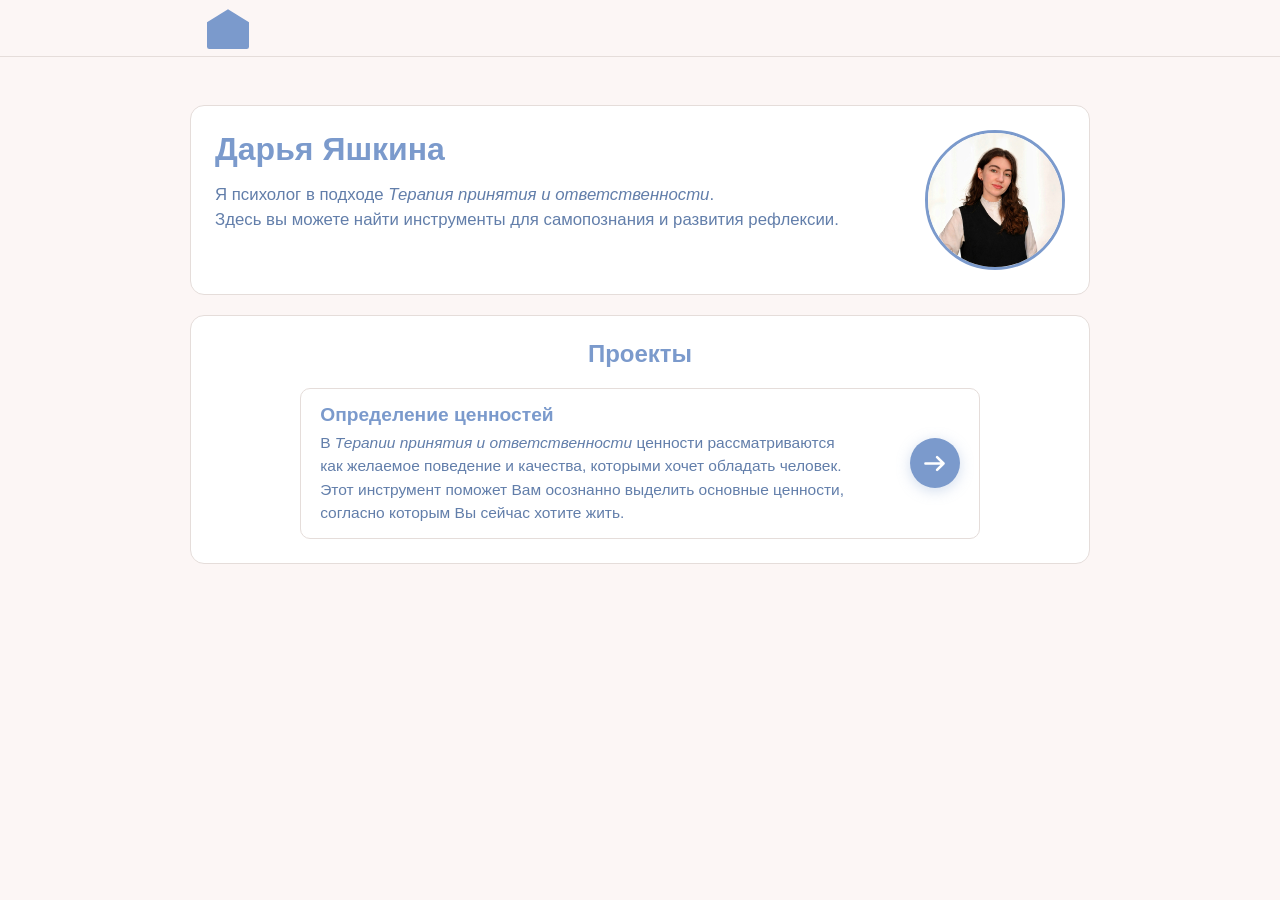
==== docs/index.html @ 21dad4a8 "Initial commit" ====
<!doctype html>
<html lang="en">
<head>
  <meta charset="utf-8">
  <meta name="viewport" content="width=device-width, initial-scale=1">
  <title>Personal Website</title>
  <meta name="description" content="Personal GitHub Pages website with projects list.">
  <link rel="stylesheet" href="styles.css">
</head>
<body>
  <header class="site-header">
    <div class="container site-header-inner">
      <a class="home-link" href="index.html" aria-label="На главную">
        <svg class="home-link__icon" viewBox="0 0 24 24" xmlns="http://www.w3.org/2000/svg" aria-hidden="true">
          <path d="M3 9.5 12 4l9 5.5V20a1 1 0 0 1-1 1H4a1 1 0 0 1-1-1V9.5z" fill="currentColor"/>
        </svg>
      </a>
    </div>
  </header>
  <main class="container">
    <section class="profile-card">
      <div class="profile-content">
        <h1>Дарья Яшкина</h1>
        <p class="description">
          Я психолог в подходе <i>Терапия принятия и ответственности</i>.<br>Здесь вы можете найти инструменты для самопознания и развития рефлексии.
        </p>
      </div>
      <img
        class="profile-photo"
        src="assets/profile-photo.png"
        alt="Profile photo"
      >
    </section>

    <section class="projects-section">
      <h2>Проекты</h2>
      <ul class="projects-catalog">
        <li>
          <a class="projects-catalog-item" href="projects/values-check-list.html">
            <div class="projects-catalog-item__body">
              <h3 class="projects-catalog-item__title">Определение ценностей</h3>
              <p class="projects-catalog-item__desc">
                В&#160;<i>Терапии принятия и&#160;ответственности</i> ценности рассматриваются как&#160;желаемое поведение и&#160;качества, которыми хочет обладать человек.<br>Этот&#160;инструмент поможет Вам осознанно выделить основные ценности, согласно которым Вы сейчас хотите жить.
              </p>
            </div>
            <span class="projects-catalog-item__cta" aria-hidden="true">
              <svg class="projects-catalog-item__cta-icon" width="24" height="24" viewBox="0 0 24 24" fill="none" xmlns="http://www.w3.org/2000/svg" aria-hidden="true">
                <path d="M5 12h14M14 7l5 5-5 5" stroke="currentColor" stroke-width="2" stroke-linecap="round" stroke-linejoin="round"/>
              </svg>
            </span>
          </a>
        </li>
      </ul>
    </section>
  </main>
</body>
</html>
---- docs/styles.css ----
:root {
  /* ─── Typography: font family ─── */
  --font-family-base: -apple-system, BlinkMacSystemFont, "Segoe UI", Roboto, Helvetica, Arial, sans-serif;

  /* ─── Typography: font sizes ─── */
  --font-size-body: clamp(0.98rem, 2.2vw, 1.05rem);
  --font-size-h1: clamp(1.55rem, 4vw, 2rem);
  --font-size-h2: clamp(1.2rem, 3vw, 1.5rem);
  --font-size-h3-catalog: clamp(1.05rem, 2.5vw, 1.2rem);
  --font-size-home-link: clamp(1.35rem, 3.2vw, 1.95rem);
  --font-size-nav-arrow: 1.5rem;
  --font-size-value-info: 0.9rem;
  --font-size-selection-counter: clamp(1.2rem, 2.4vw, 1.5rem);
  --font-size-theme-swap: 1.25rem;
  --font-size-decoration-label: 0.75rem;
  /* Index “Проекты” card blurbs (smaller than body) */
  --font-size-catalog-desc: clamp(0.86rem, 1.9vw, 0.97rem);

  /* ─── Typography: font weights ─── */
  --font-weight-semibold: 600;
  --font-weight-bold: 700;
  --font-weight-extrabold: 800;

  /* ─── Typography: line heights ─── */
  --line-height-base: 1.5;
  --line-height-heading: 1.2;
  --line-height-home-link: 1.15;
  --line-height-value-popover: 1.4;
  --line-height-preview-block: 1.55;

  /* ─── Colors: primitives (each solid swatch defined once) ─── */
  --palette-cream: #fcf6f5;
  --palette-white: #ffffff;
  --palette-black: #000000;
  --palette-periwinkle: #7b9acc;
  --palette-periwinkle-muted: #627eaa;
  --palette-periwinkle-deep: #6286bd;
  --palette-periwinkle-dark: #51688f;
  --palette-success:#58a978;
  --palette-success-soft: #e8f4eb;
  --palette-focus: #a8c4e8;
  --palette-border: #e5ddda;
  --palette-image-fallback: #eef2f7;
  --palette-tint-blue: #f8fbff;
  --palette-tint-neutral: #f8fafc;
  --palette-shadow: #0f172a;
  --palette-ui-blue: #1f6feb;
  --palette-sky: #93c5fd;

  /* ─── Colors: semantic roles (alias primitives; tweak only above) ─── */
  --bg: var(--palette-cream);
  --surface: var(--palette-white);
  --text: var(--palette-periwinkle);
  --muted: var(--palette-periwinkle-muted);
  --primary: var(--palette-periwinkle);
  --primary-hover: var(--palette-periwinkle-deep);
  --secondary: var(--palette-periwinkle-muted);
  --secondary-hover: var(--palette-periwinkle-dark);
  --success: var(--palette-success);
  --success-soft: var(--palette-success-soft);
  --button-text: var(--palette-white);
  --focus-ring: var(--palette-focus);
  --border: var(--palette-border);
  --image-placeholder-bg: var(--palette-image-fallback);
  --surface-tint-blue: var(--palette-tint-blue);
  --surface-tint-neutral: var(--palette-tint-neutral);

  /* Translucent UI (relative color; keep primitives as the single source) */
  --primary-faint-14: rgb(from var(--primary) r g b / 14%);
  --primary-faint-28: rgb(from var(--primary) r g b / 28%);
  --primary-faint-35: rgb(from var(--primary) r g b / 35%);
  --primary-shadow-30: rgb(from var(--primary) r g b / 30%);
  --primary-shadow-34: rgb(from var(--primary) r g b / 34%);
  --primary-glow-12: rgb(from var(--primary) r g b / 12%);
  --primary-hover-glow-40: rgb(from var(--primary-hover) r g b / 40%);
  --button-ghost-hover-bg: var(--primary-faint-14);
  --border-interactive: rgb(from var(--palette-ui-blue) r g b / 35%);
  --border-interactive-strong: rgb(from var(--palette-ui-blue) r g b / 45%);
  --header-bg: rgb(from var(--bg) r g b / 94%);
  --modal-backdrop: rgb(from var(--palette-black) r g b / 40%);
  --checkbox-focus-ring: rgb(from var(--success) r g b / 25%);
  --inset-highlight: rgb(from var(--surface) r g b / 35%);
  --inset-highlight-on-primary: rgb(from var(--surface) r g b / 85%);
  --drop-slot-start: rgb(from var(--palette-sky) r g b / 35%);
  --drop-slot-end: rgb(from var(--palette-ui-blue) r g b / 22%);
  --drop-slot-outline: rgb(from var(--palette-sky) r g b / 45%);

  /* Shadows (depth from single shadow hue) */
  --shadow-slate-xs: 0 2px 10px rgb(from var(--palette-shadow) r g b / 12%);
  --shadow-slate-sm: 0 4px 14px rgb(from var(--palette-shadow) r g b / 6%);
  --shadow-slate-md: 0 6px 18px rgb(from var(--palette-shadow) r g b / 8%);
  --shadow-slate-lg: 0 10px 24px rgb(from var(--palette-shadow) r g b / 12%);
  --shadow-slate-xl: 0 14px 24px rgb(from var(--palette-shadow) r g b / 18%);
  --shadow-slate-xxl: 0 18px 30px rgb(from var(--palette-shadow) r g b / 22%);
  --shadow-slate-xxxl: 0 14px 34px rgb(from var(--palette-shadow) r g b / 18%);
  --shadow-catalog-hover: 0 2px 12px var(--primary-glow-12);
  --shadow-cta: 0 3px 14px var(--primary-shadow-34);
  --shadow-cta-hover: 0 4px 18px var(--primary-hover-glow-40);
  --shadow-cta-active: 0 2px 10px var(--primary-shadow-30);

  /* Spacing & radii */
  --space-1: 0.5rem;
  --space-2: 0.85rem;
  --space-3: 1.2rem;
  --radius-card: 14px;
  --radius-pill: 999px;
  --radius-selection-counter: 16px;
  --radius-home-focus: 4px;
  --radius-decorations-pill: 10px;

  /* Ranking page: value rows (+20% vs original 264px cap) */
  --ranking-list-max-width: min(calc(264px * 1.2), 100%);
}

* {
  box-sizing: border-box;
}

[hidden] {
  display: none !important;
}

.is-hidden {
  display: none !important;
}

body {
  margin: 0;
  font-family: var(--font-family-base);
  color: var(--text);
  background: var(--bg);
  line-height: var(--line-height-base);
  -webkit-text-size-adjust: 100%;
}

.site-header {
  position: sticky;
  top: 0;
  z-index: 20;
  background: var(--header-bg);
  border-bottom: 1px solid var(--border);
  backdrop-filter: blur(6px);
  overflow: visible;
}

.site-header .container {
  margin-top: 0;
  margin-bottom: 0;
}

.site-header-inner {
  display: flex;
  justify-content: flex-start;
  align-items: center;
  min-height: 44px;
  padding-top: 6px;
  padding-bottom: 6px;
  padding-inline: clamp(16px, 2.5vw, 24px);
  overflow: visible;
}

.home-link {
  display: inline-flex;
  align-items: center;
  justify-content: flex-start;
  margin: 0;
  padding: 4px 0;
  min-height: 44px;
  overflow: visible;
  background: transparent;
  color: var(--text);
  border-radius: 0;
  line-height: 0;
  font-size: 0;
  font-family: inherit;
  border: none;
  box-shadow: none;
  cursor: pointer;
  text-decoration: none;
  appearance: none;
  transition: color 0.2s ease;
}

.home-link__icon {
  display: block;
  width: clamp(1.35rem, 3vw, 1.75rem);
  height: clamp(1.35rem, 3vw, 1.75rem);
  flex-shrink: 0;
  transform: scale(2);
  transform-origin: center;
}

.home-link:hover {
  color: var(--primary-hover);
}

.home-link:focus-visible {
  outline: 3px solid var(--focus-ring);
  outline-offset: 3px;
  border-radius: var(--radius-home-focus);
}

.container {
  width: min(900px, 100% - 2rem);
  margin: clamp(20px, 5vw, 48px) auto;
}

.profile-card,
.project-card,
.projects-section {
  background: var(--surface);
  border: 1px solid var(--border);
  border-radius: var(--radius-card);
  padding: clamp(16px, 2.5vw, 24px);
  margin-bottom: clamp(12px, 2vw, 20px);
}

.profile-card {
  display: flex;
  align-items: flex-start;
  justify-content: space-between;
  gap: clamp(16px, 4vw, 40px);
  text-align: left;
}

.profile-content {
  flex: 1;
  min-width: 0;
}

.profile-photo {
  width: clamp(96px, 22vw, 140px);
  height: clamp(96px, 22vw, 140px);
  flex: 0 0 auto;
  align-self: center;
  border-radius: 50%;
  object-fit: cover;
  border: 3px solid var(--primary);
  background: var(--image-placeholder-bg);
}

h1,
h2 {
  margin-top: 0;
  line-height: var(--line-height-heading);
}

h1 {
  font-size: var(--font-size-h1);
  margin-bottom: var(--space-2);
}

h2 {
  font-size: var(--font-size-h2);
  margin-bottom: var(--space-2);
}

h1::first-letter,
h2::first-letter,
h3::first-letter {
  text-transform: uppercase;
}

.description::first-letter,
.value-description::first-letter,
.value-name::first-letter {
  text-transform: uppercase;
}

.projects-catalog-item__title::first-letter,
.projects-catalog-item__desc::first-letter {
  text-transform: uppercase;
}

.description {
  color: var(--muted);
  max-width: 700px;
  margin: 0;
  font-size: var(--font-size-body);
}

.profile-content h1,
.project-card h1 {
  font-size: var(--font-size-h1);
  font-weight: var(--font-weight-bold);
  margin-bottom: var(--space-2);
}

.project-card p.description:has(+ .ranking-reflection-bullets) {
  margin-bottom: 0;
}

.ranking-reflection-bullets {
  margin: 0.12rem 0 calc(var(--space-3) + var(--space-1));
  padding-left: 1.4em;
  max-width: none;
  color: var(--muted);
  font-size: var(--font-size-body);
  line-height: var(--line-height-base);
  text-align: left;
  list-style-position: outside;
}

.ranking-reflection-bullets li {
  margin-bottom: 0.12rem;
}

.ranking-reflection-bullets li:last-child {
  margin-bottom: 0;
}

.profile-content .description,
.project-card .description {
  font-size: var(--font-size-body);
  line-height: var(--line-height-base);
  margin: 0 0 var(--space-3);
}

.projects-section h2 {
  text-align: center;
  margin-bottom: var(--space-3);
}

.project-buttons {
  display: flex;
  flex-wrap: wrap;
  gap: 12px;
  align-items: center;
  justify-content: flex-end;
}

.project-buttons:has(> .button.secondary),
.project-buttons:has(> a.button.secondary) {
  justify-content: flex-start;
}

.project-buttons > .button.secondary,
.project-buttons > a.button.secondary {
  margin-right: auto;
}

.projects-catalog {
  list-style: none;
  margin: 0;
  padding: 0;
  display: flex;
  flex-direction: column;
  gap: var(--space-2);
}

.projects-catalog-item {
  display: flex;
  align-items: center;
  justify-content: space-between;
  gap: var(--space-3);
  width: 80%;
  max-width: 100%;
  margin-inline: auto;
  padding: var(--space-2) var(--space-3);
  background: var(--surface);
  border: 1px solid var(--border);
  border-radius: calc(var(--radius-card) - 4px);
  text-decoration: none;
  color: var(--text);
  transition: border-color 0.2s ease, box-shadow 0.2s ease;
}

.projects-catalog-item:hover {
  border-color: var(--primary);
  box-shadow: var(--shadow-catalog-hover);
}

.projects-catalog-item:focus-visible {
  outline: 3px solid var(--focus-ring);
  outline-offset: 2px;
}

a.projects-catalog-item:visited {
  color: var(--text);
}

.projects-catalog-item__body {
  min-width: 0;
  flex: 1;
}

.projects-catalog-item__title {
  margin: 0 0 0.35rem;
  font-size: var(--font-size-h3-catalog);
  font-weight: var(--font-weight-bold);
  line-height: var(--line-height-heading);
}

.projects-catalog-item__desc {
  margin: 0;
  font-size: var(--font-size-catalog-desc);
  color: var(--muted);
  line-height: var(--line-height-base);
}

.projects-catalog-item__cta {
  flex: 0 0 auto;
  display: inline-flex;
  align-items: center;
  justify-content: center;
  width: clamp(44px, 9vw, 50px);
  height: clamp(44px, 9vw, 50px);
  border-radius: 50%;
  background: var(--primary);
  color: var(--button-text);
  line-height: 0;
  box-shadow: var(--shadow-cta);
  transition: background 0.2s ease, box-shadow 0.2s ease, transform 0.2s ease, color 0.15s ease;
}

.projects-catalog-item__cta-icon {
  display: block;
  width: 62%;
  height: 62%;
  min-width: 22px;
  min-height: 22px;
  max-width: 36px;
  max-height: 36px;
}

.projects-catalog-item:hover .projects-catalog-item__cta {
  background: var(--primary-hover);
  box-shadow: var(--shadow-cta-hover);
  transform: translateY(-1px);
}

.projects-catalog-item:active .projects-catalog-item__cta {
  background: var(--primary-hover);
  color: var(--success);
  transform: translateY(0);
  box-shadow: var(--shadow-cta-active);
}

.button {
  display: inline-block;
  text-decoration: none;
  background: var(--primary);
  color: var(--button-text);
  padding: 12px 16px;
  min-height: 44px;
  border-radius: var(--radius-pill);
  font-weight: var(--font-weight-semibold);
  border: none;
  box-shadow: none;
  transition: background 0.2s ease, color 0.2s ease, transform 0.12s ease;
  text-align: center;
  line-height: var(--line-height-heading);
  font-size: var(--font-size-body);
  cursor: pointer;
  font-family: inherit;
}

.button:hover {
  background: var(--primary-hover);
  color: var(--button-text);
}

.button:active {
  transform: translateY(1px);
}

.button:active:not(.secondary),
a.button:active:not(.secondary) {
  color: var(--success);
}

.button:focus-visible {
  outline: 3px solid var(--focus-ring);
  outline-offset: 2px;
}

.button.secondary {
  background: transparent;
  color: var(--primary);
}

.button.secondary:hover {
  background: var(--button-ghost-hover-bg);
  color: var(--primary-hover);
}

.button.secondary:active {
  transform: translateY(1px);
}

a.button:visited {
  color: var(--button-text);
}

a.button.secondary:visited {
  color: var(--primary);
}

.button.icon-button {
  display: inline-flex;
  align-items: center;
  justify-content: center;
  padding: 10px 14px;
  line-height: 0;
}

.button.icon-button svg {
  display: block;
  width: 22px;
  height: 22px;
}

.button.icon-button.icon-button-lg {
  padding-inline: 16px;
  padding-block: calc((44px - 0.62 * 44px) / 2);
  min-height: 44px;
  box-sizing: border-box;
}

.button.icon-button.icon-button-lg svg {
  display: block;
  width: calc(0.62 * 44px);
  height: calc(0.62 * 44px);
  flex-shrink: 0;
}

.values-pager {
  display: flex;
  align-items: center;
  justify-content: center;
  gap: var(--space-3);
  margin: 0 0 var(--space-3);
}

.page-indicator {
  color: var(--muted);
  font-size: var(--font-size-body);
  font-weight: var(--font-weight-bold);
  min-width: 112px;
  text-align: center;
}

.nav-arrow {
  min-width: 44px;
  min-height: 44px;
  padding: 0 6px;
  border: none;
  background: transparent;
  color: var(--text);
  font-size: var(--font-size-nav-arrow);
  font-weight: var(--font-weight-extrabold);
  cursor: pointer;
}

.nav-arrow:hover {
  color: var(--primary);
}

.nav-arrow:disabled {
  opacity: 0.45;
  cursor: not-allowed;
}

.nav-arrow:focus-visible {
  outline: 3px solid var(--focus-ring);
  outline-offset: 2px;
}

.values-grid {
  display: grid;
  grid-template-columns: repeat(3, minmax(0, 1fr));
  gap: var(--space-2);
  margin-bottom: var(--space-3);
}

.value-card {
  display: block;
  position: relative;
  border: 1px solid var(--border);
  border-radius: var(--radius-card);
  padding: 12px;
  min-height: 56px;
  background: var(--surface);
  transition: border-color 0.2s ease, box-shadow 0.2s ease;
  z-index: 1;
}

.value-main {
  display: flex;
  align-items: center;
  gap: 10px;
  justify-content: space-between;
}

.value-main-left {
  display: flex;
  align-items: center;
  gap: 10px;
  min-width: 0;
}

.value-card-locked {
  filter: grayscale(0.15);
}

.value-card-locked .value-main {
  opacity: 0.55;
}

.value-card input[type="checkbox"] {
  width: 20px;
  height: 20px;
  margin: 0;
  flex: 0 0 auto;
  appearance: none;
  border: 2px solid var(--border);
  border-radius: 999px;
  background: var(--surface);
  cursor: pointer;
  display: inline-grid;
  place-content: center;
  transition: border-color 0.2s ease, background 0.2s ease, transform 0.12s ease;
}

.value-card input[type="checkbox"]::before {
  content: "";
  width: 10px;
  height: 10px;
  transform: scale(0);
  transition: transform 0.12s ease;
  background: var(--button-text);
  border-radius: 999px;
  clip-path: polygon(14% 44%, 0 59%, 42% 100%, 100% 20%, 84% 8%, 41% 68%);
}

.value-card input[type="checkbox"]:checked {
  background: var(--success);
  border-color: var(--success);
}

.value-card input[type="checkbox"]:checked::before {
  transform: scale(1);
}

.value-card input[type="checkbox"]:focus-visible {
  outline: 3px solid var(--checkbox-focus-ring);
  outline-offset: 1px;
}

.value-name {
  font-size: var(--font-size-body);
  line-height: var(--line-height-base);
}

.value-description {
  margin: 0;
  position: absolute;
  left: -1px;
  right: -1px;
  top: calc(100% - 1px);
  padding: 10px 12px;
  border: 1px solid var(--border);
  border-top: none;
  border-radius: 0 0 var(--radius-card) var(--radius-card);
  background: var(--surface);
  box-shadow: var(--shadow-slate-lg);
  opacity: 0;
  color: var(--muted);
  font-size: var(--font-size-body);
  line-height: var(--line-height-value-popover);
  white-space: pre-line;
  transform: translateY(-4px);
  pointer-events: none;
  visibility: hidden;
  transition: opacity 0.2s ease, transform 0.2s ease, visibility 0.2s ease;
}

.value-card:hover {
  border-color: var(--border-interactive);
  box-shadow: var(--shadow-slate-sm);
}

.value-card:hover:not(.value-info-active):not(.value-card--info-visible) .value-description {
  opacity: 0;
  visibility: hidden;
  transform: translateY(-4px);
}

.value-card.value-info-active,
.value-card.value-card--info-visible {
  border-color: var(--primary);
  box-shadow: var(--shadow-slate-md);
  border-bottom-left-radius: 0;
  border-bottom-right-radius: 0;
  z-index: 6;
}

.value-card.value-info-active .value-description,
.value-card.value-card--info-visible .value-description {
  opacity: 1;
  transform: translateY(0);
  visibility: visible;
}

.value-info-btn {
  width: 26px;
  height: 26px;
  min-width: 26px;
  border-radius: 50%;
  border: 1px solid var(--border);
  background: var(--surface);
  color: var(--muted);
  font-size: var(--font-size-value-info);
  font-weight: var(--font-weight-bold);
  line-height: 1;
  display: inline-flex;
  align-items: center;
  justify-content: center;
  cursor: help;
}

.value-info-btn:focus-visible {
  outline: 3px solid var(--focus-ring);
  outline-offset: 2px;
}

.center-action {
  display: flex;
  justify-content: flex-end;
}

.center-action .button {
  width: auto;
}

.checklist-actions {
  display: flex;
  justify-content: flex-start;
  align-items: center;
  gap: var(--space-2);
}

.checklist-actions > .button.secondary {
  margin-right: auto;
}

.project-top-row {
  display: flex;
  align-items: flex-start;
  justify-content: space-between;
  gap: var(--space-2);
}

.project-top-text {
  flex: 1;
  min-width: 0;
}

.selection-counter-wrap {
  flex: 0 0 auto;
  text-align: center;
}

.selection-counter {
  width: clamp(88px, 12vw, 112px);
  height: clamp(88px, 12vw, 112px);
  border-radius: var(--radius-selection-counter);
  border: none;
  display: flex;
  align-items: center;
  justify-content: center;
  font-size: var(--font-size-selection-counter);
  font-weight: var(--font-weight-extrabold);
  background: transparent;
  color: var(--text);
  transition: transform 0.16s ease, color 0.2s ease, box-shadow 0.2s ease, background 0.2s ease;
  box-shadow: none;
}

.selection-counter-max {
  color: var(--success);
  background: transparent;
  box-shadow: none;
}

.selection-counter-limit {
  animation: counter-limit-bounce 0.42s ease;
}

@keyframes counter-limit-bounce {
  0% {
    transform: scale(1) translateX(0);
  }
  20% {
    transform: scale(1.1) translateX(-3px);
  }
  40% {
    transform: scale(1.1) translateX(3px);
  }
  60% {
    transform: scale(1.06) translateX(-2px);
  }
  80% {
    transform: scale(1.03) translateX(2px);
  }
  100% {
    transform: scale(1) translateX(0);
  }
}

.modal-overlay {
  position: fixed;
  inset: 0;
  background: var(--modal-backdrop);
  display: flex;
  justify-content: center;
  align-items: center;
  padding: 16px;
  z-index: 100;
}

.modal-overlay[hidden] {
  display: none;
}

.modal-card {
  width: min(560px, 100%);
  background: var(--surface);
  border: 1px solid var(--border);
  border-radius: var(--radius-card);
  padding: clamp(16px, 2.5vw, 24px);
}

.modal-card-small {
  width: min(420px, 100%);
}

.modal-actions {
  display: flex;
  flex-wrap: wrap;
  justify-content: flex-end;
  gap: var(--space-2);
  margin-top: var(--space-3);
}

.modal-actions:has(> .button.secondary),
.modal-actions:has(> a.button.secondary) {
  justify-content: flex-start;
}

.ranking-board {
  display: flex;
  align-items: flex-start;
  gap: 10px;
  max-width: calc(var(--ranking-list-max-width) + 2.75rem);
  margin: 0 auto var(--space-3);
  user-select: none;
  -webkit-user-select: none;
}

.ranking-rank-gutter {
  list-style: none;
  margin: 0;
  padding: 0;
  flex: 0 0 auto;
}

.ranking-rank-gutter li {
  display: flex;
  align-items: center;
  justify-content: flex-end;
  margin-bottom: var(--space-2);
  min-width: 2.25rem;
  text-align: right;
  color: var(--muted);
  font-weight: var(--font-weight-semibold);
  font-size: var(--font-size-body);
  line-height: var(--line-height-heading);
  box-sizing: border-box;
}

.ranking-rank-gutter li:last-child {
  margin-bottom: 0;
}

.ranking-list {
  margin: 0;
  padding: 0;
  flex: 1;
  min-width: 0;
  list-style: none;
  user-select: none;
  -webkit-user-select: none;
}

.ranking-row {
  display: flex;
  align-items: center;
  gap: 10px;
  margin-bottom: var(--space-2);
  list-style: none;
  cursor: grab;
  touch-action: none;
  user-select: none;
  -webkit-user-select: none;
}

.ranking-row:last-child {
  margin-bottom: 0;
}

.ranking-row:active {
  cursor: grabbing;
}

.ranking-row.sortable-helper {
  cursor: grabbing;
  list-style: none;
  transition: none;
  pointer-events: none;
}

body.values-sorting-active,
body.values-sorting-active * {
  user-select: none !important;
  -webkit-user-select: none !important;
}

body.values-sorting-active ::selection {
  background: transparent;
}

.rank-item {
  position: relative;
  display: flex;
  align-items: center;
  gap: 10px;
  flex: 1;
  min-width: 0;
  border: 1px solid var(--border);
  border-radius: var(--radius-card);
  padding: 12px;
  background: var(--surface);
  margin-bottom: 0;
  cursor: grab;
  touch-action: none;
  user-select: none;
  -webkit-user-select: none;
  transition: transform 0.18s ease, box-shadow 0.18s ease, border-color 0.18s ease, background-color 0.18s ease;
}

.rank-item:hover {
  border-color: var(--border-interactive);
  box-shadow: var(--shadow-slate-sm);
}

.rank-item:hover:not(.value-card--info-visible) .value-description {
  opacity: 0;
  visibility: hidden;
  transform: translateY(-4px);
}

.rank-item.value-card--info-visible {
  border-color: var(--primary);
  box-shadow: var(--shadow-slate-md);
  border-bottom-left-radius: 0;
  border-bottom-right-radius: 0;
  z-index: 6;
}

.rank-item.value-card--info-visible .value-description {
  opacity: 1;
  transform: translateY(0);
  visibility: visible;
}

.rank-item .rank-item-text {
  flex: 1;
  min-width: 0;
  display: flex;
  align-items: center;
  gap: 10px;
}

.rank-item .value-info-btn {
  position: relative;
  z-index: 2;
  flex: 0 0 auto;
  cursor: help;
  touch-action: manipulation;
}

.rank-item:active,
.ranking-row:active .rank-item {
  cursor: grabbing;
}

.rank-item.dragging,
.rank-item.dnd-dragging {
  opacity: 0.82;
  transform: scale(1.03);
  box-shadow: var(--shadow-slate-xl);
  border-color: var(--primary);
  background: var(--surface-tint-blue);
}

.rank-item.dnd-overlay {
  transform: scale(1.04);
  box-shadow: var(--shadow-slate-xxl);
  border-color: var(--primary);
  background: var(--surface-tint-blue);
}

.rank-item.sortable-helper {
  box-shadow: var(--shadow-slate-xxl);
  border-color: var(--primary);
  background: var(--surface-tint-blue);
  cursor: grabbing;
  list-style: none;
  transition: none;
}

.ranking-row.sortable-helper {
  box-shadow: none;
  margin-bottom: var(--space-2);
}

.ranking-row.sortable-helper .rank-item {
  box-shadow: var(--shadow-slate-xxl);
  border-color: var(--primary);
  background: var(--surface-tint-blue);
}

.drop-slot {
  list-style: none;
  height: 18px;
  border-radius: var(--radius-card);
  margin-bottom: var(--space-2);
  background: linear-gradient(90deg, var(--drop-slot-start) 0%, var(--drop-slot-end) 100%);
  box-shadow: 0 0 0 2px var(--drop-slot-outline);
  transition: opacity 0.12s ease, transform 0.12s ease, box-shadow 0.12s ease;
  pointer-events: none;
}

.style-group {
  margin-bottom: var(--space-3);
}

.style-options {
  display: flex;
  flex-wrap: wrap;
  gap: 10px;
}

.color-preset-wrap {
  display: grid;
  grid-template-columns: repeat(4, 44px);
  gap: 12px;
  justify-content: start;
  width: max-content;
  max-width: 100%;
  min-width: 0;
}

.color-preset-btn {
  box-sizing: border-box;
  width: 44px;
  height: 44px;
  padding: 0;
  border-radius: 50%;
  border: 2px solid var(--border);
  cursor: pointer;
  box-shadow: inset 0 0 0 1px var(--inset-highlight);
  transition: transform 0.15s ease, box-shadow 0.15s ease;
}

.color-preset-btn.color-theme-btn {
  background-color: transparent;
}

.color-preset-btn:hover {
  transform: scale(1.06);
  box-shadow: inset 0 0 0 1px var(--inset-highlight), var(--shadow-slate-xs);
}

.color-preset-btn:focus-visible {
  outline: 3px solid var(--focus-ring);
  outline-offset: 2px;
}

.color-preset-btn.is-selected {
  border-color: var(--primary);
  box-shadow:
    inset 0 0 0 2px var(--inset-highlight-on-primary),
    0 0 0 2px var(--primary);
}

.color-theme-swap {
  box-sizing: border-box;
  width: 44px;
  height: 44px;
  padding: 0;
  border-radius: 50%;
  border: 2px solid var(--border);
  background: var(--surface);
  cursor: pointer;
  font-size: var(--font-size-theme-swap);
  line-height: 1;
  display: inline-flex;
  align-items: center;
  justify-content: center;
  color: var(--text);
  transition: transform 0.15s ease, border-color 0.15s ease, background 0.15s ease;
}

.color-theme-swap:hover {
  border-color: var(--border-interactive-strong);
  background: var(--surface-tint-neutral);
}

.color-theme-swap:focus-visible {
  outline: 3px solid var(--focus-ring);
  outline-offset: 2px;
}

.decoration-option {
  border: 1px solid var(--border);
  border-radius: var(--radius-decorations-pill);
  background: var(--surface);
  padding: 8px 12px;
  cursor: pointer;
  font-size: var(--font-size-body);
}

.decoration-option.is-selected {
  border-color: var(--primary);
  background: var(--primary-faint-14);
}

.values-final-layout {
  display: grid;
  gap: clamp(20px, 3vw, 32px);
  grid-template-columns: 1fr;
  margin-bottom: var(--space-3);
}

@media (min-width: 900px) {
  .values-final-layout {
    grid-template-columns: minmax(260px, 320px) minmax(0, 1fr);
    align-items: start;
  }
}

.values-final-controls {
  min-width: 0;
}

.values-preview-heading-row {
  display: flex;
  align-items: center;
  gap: 12px;
  flex-wrap: wrap;
  margin-bottom: var(--space-2);
}

.values-preview-heading {
  font-size: var(--font-size-h2);
  font-weight: var(--font-weight-bold);
  margin: 0;
}

.preview-heading-spinner {
  display: inline-flex;
  align-items: center;
}

.preview-heading-spinner[hidden] {
  display: none !important;
}

.values-final-preview-wrap {
  min-width: 0;
}

.values-final-preview-wrap .final-preview-image {
  margin-bottom: 0;
}

.final-preview-image:empty {
  display: none;
}

.final-preview {
  border: 1px solid var(--border);
  border-radius: var(--radius-card);
  padding: 18px;
  margin-bottom: var(--space-3);
  background: var(--surface);
  position: relative;
}

.final-preview-image {
  border: none;
  border-radius: 0;
  padding: 0;
  margin: 0 auto var(--space-3);
  background: var(--surface);
  box-shadow: var(--shadow-slate-xxxl);
  overflow: hidden;
  max-width: 720px;
}

.final-preview-jpg {
  width: 100%;
  height: auto;
  display: block;
  border-radius: 0;
}

.preview-loading-spinner {
  box-sizing: border-box;
  width: 26px;
  height: 26px;
  flex-shrink: 0;
  border: 3px solid var(--primary-faint-28);
  border-top-color: var(--primary);
  border-radius: 50%;
  animation: preview-loading-spin 0.72s linear infinite;
}

@keyframes preview-loading-spin {
  to {
    transform: rotate(360deg);
  }
}

@media (prefers-reduced-motion: reduce) {
  .preview-loading-spinner {
    animation: none;
    border-color: var(--primary);
    border-top-color: var(--primary-faint-35);
  }
}

#final-preview-source {
  position: absolute;
  left: -99999px;
  top: 0;
  width: min(900px, 100% - 2rem);
  pointer-events: none;
}

#final-preview-source.final-preview-a4 {
  width: 794px;
  min-height: 1123px;
  padding: 64px;
  border: none;
  border-radius: 0;
  box-shadow: none;
}

.final-preview-list {
  margin: 0;
  padding-left: 0;
  list-style: none;
}

.final-preview-item {
  margin-bottom: 12px;
}

.final-preview-line {
  font-size: var(--font-size-body);
  line-height: var(--line-height-preview-block);
}

.final-preview-title {
  font-weight: var(--font-weight-bold);
}

.final-preview-description-inline {
  color: var(--muted);
}

.markdown-preview h2 {
  margin-top: 0;
  margin-bottom: 14px;
}

.markdown-preview ol {
  margin: 0;
  padding-left: 26px;
}

.markdown-preview li {
  margin-bottom: 10px;
  color: var(--text);
  font-size: var(--font-size-body);
  line-height: var(--line-height-preview-block);
}

.markdown-preview li p {
  margin: 0;
  display: inline;
}

.final-preview.decoration-dots::before,
.final-preview.decoration-stars::before,
.final-preview.decoration-lines::before,
.final-preview.decoration-waves::before {
  content: attr(data-decoration);
  position: absolute;
  top: 8px;
  right: 12px;
  font-size: var(--font-size-decoration-label);
  color: var(--muted);
}

.final-preview.decoration-dots::before { content: "dots"; }
.final-preview.decoration-stars::before { content: "stars"; }
.final-preview.decoration-lines::before { content: "lines"; }
.final-preview.decoration-waves::before { content: "waves"; }

@media (max-width: 640px) {
  .profile-card {
    flex-direction: column-reverse;
    text-align: center;
  }

  .profile-content .description {
    margin-left: auto;
    margin-right: auto;
  }

  .project-buttons {
    flex-direction: column;
    align-items: stretch;
  }

  .project-buttons > .button.secondary,
  .project-buttons > a.button.secondary {
    margin-right: 0;
    align-self: flex-start;
    width: auto;
    max-width: 100%;
  }

  .project-buttons > .button:not(.secondary),
  .project-buttons > a.button:not(.secondary) {
    align-self: flex-end;
    width: auto;
    max-width: 100%;
  }

  .values-grid {
    grid-template-columns: 1fr;
  }

  .modal-actions {
    flex-direction: column;
    align-items: stretch;
  }

  .modal-actions > .button.secondary,
  .modal-actions > a.button.secondary {
    align-self: flex-start;
  }

  .modal-actions > .button:not(.secondary) {
    align-self: flex-end;
  }

  .checklist-actions {
    flex-direction: column;
    align-items: stretch;
  }

  .checklist-actions > .button.secondary {
    margin-right: 0;
    align-self: flex-start;
  }

  .checklist-actions .center-action {
    justify-content: flex-end;
    align-self: flex-end;
  }

  .checklist-actions .center-action .button {
    width: auto;
    max-width: 100%;
  }

  .project-top-row {
    flex-direction: column;
    align-items: flex-start;
    text-align: left;
  }

  .project-top-text .description {
    margin-left: 0;
    margin-right: 0;
  }
}

@media (min-width: 641px) and (max-width: 900px) {
  .container {
    width: min(900px, 100% - 2.5rem);
  }
}

@media (prefers-reduced-motion: reduce) {
  .button,
  .rank-item {
    transition: none;
  }
}
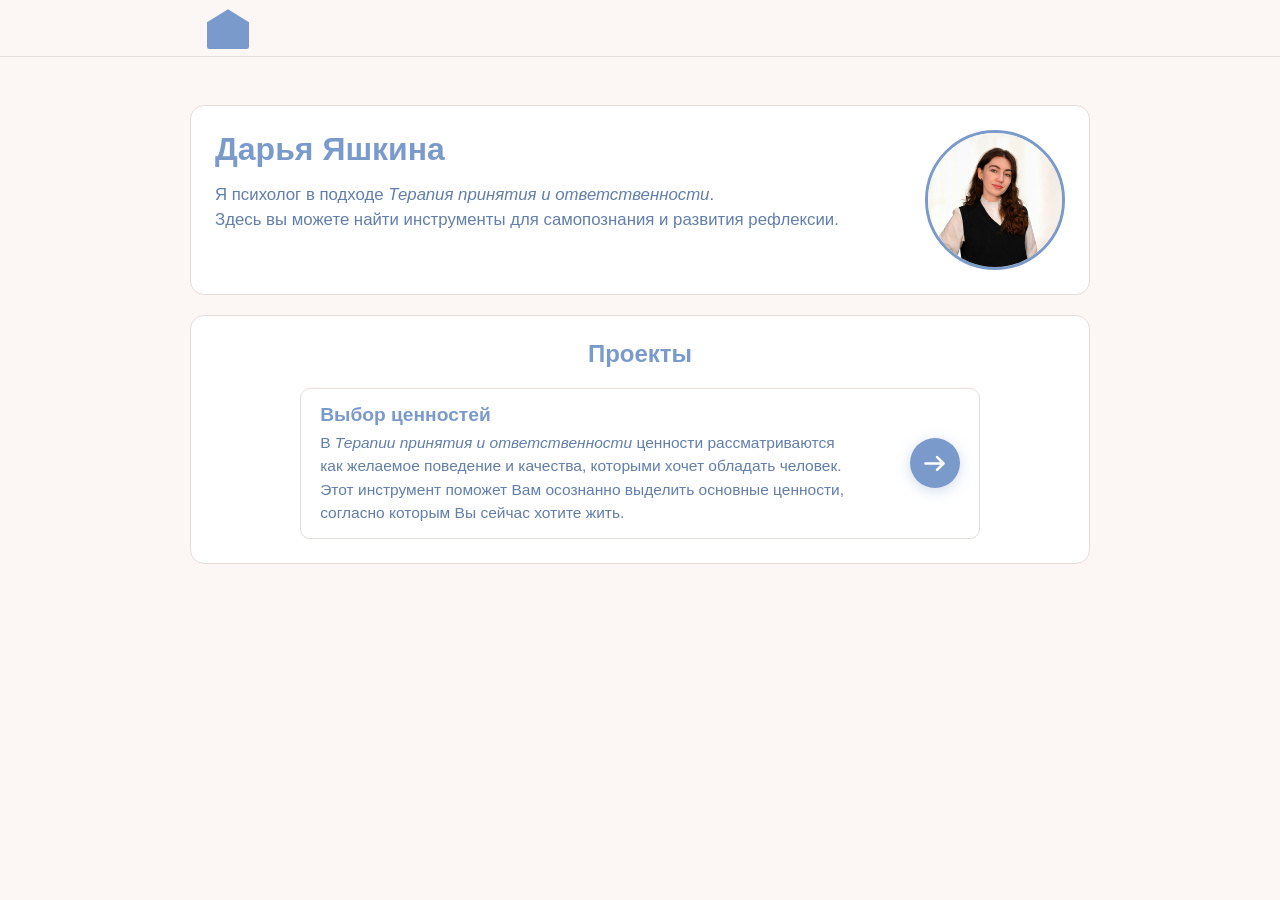
==== commit ff43a082: "Remove sharing and fix page name" ====
--- a/docs/index.html
+++ b/docs/index.html
@@ -38,7 +38,7 @@
         <li>
           <a class="projects-catalog-item" href="projects/values-check-list.html">
             <div class="projects-catalog-item__body">
-              <h3 class="projects-catalog-item__title">Определение ценностей</h3>
+              <h3 class="projects-catalog-item__title">Выбор ценностей</h3>
               <p class="projects-catalog-item__desc">
                 В&#160;<i>Терапии принятия и&#160;ответственности</i> ценности рассматриваются как&#160;желаемое поведение и&#160;качества, которыми хочет обладать человек.<br>Этот&#160;инструмент поможет Вам осознанно выделить основные ценности, согласно которым Вы сейчас хотите жить.
               </p>
--- a/docs/styles.css
+++ b/docs/styles.css
@@ -920,6 +920,10 @@
   pointer-events: none;
 }
 
+body.values-sorting-active {
+  touch-action: none;
+}
+
 body.values-sorting-active,
 body.values-sorting-active * {
   user-select: none !important;
@@ -1210,7 +1214,7 @@
   max-width: 720px;
 }
 
-.final-preview-jpg {
+.final-preview-png {
   width: 100%;
   height: auto;
   display: block;
@@ -1414,3 +1418,44 @@
     transition: none;
   }
 }
+
+.ranking-list {
+  list-style: none;
+  margin: 0;
+  padding: 0;
+}
+
+.ranking-row {
+  list-style: none;
+  touch-action: none;
+  -webkit-user-select: none;
+  user-select: none;
+  -webkit-touch-callout: none;
+}
+
+.rank-item {
+  position: relative;
+  touch-action: none;
+  -webkit-user-select: none;
+  user-select: none;
+  -webkit-touch-callout: none;
+}
+
+.rank-item--dragging {
+  opacity: 0.35;
+}
+
+.rank-item--overlay {
+  opacity: 0.98;
+  transform: translateZ(0);
+  will-change: transform;
+  pointer-events: none;
+}
+
+.values-sorting-active .value-description {
+  display: none !important;
+}
+
+.values-sorting-active .value-info-btn {
+  pointer-events: none;
+}
